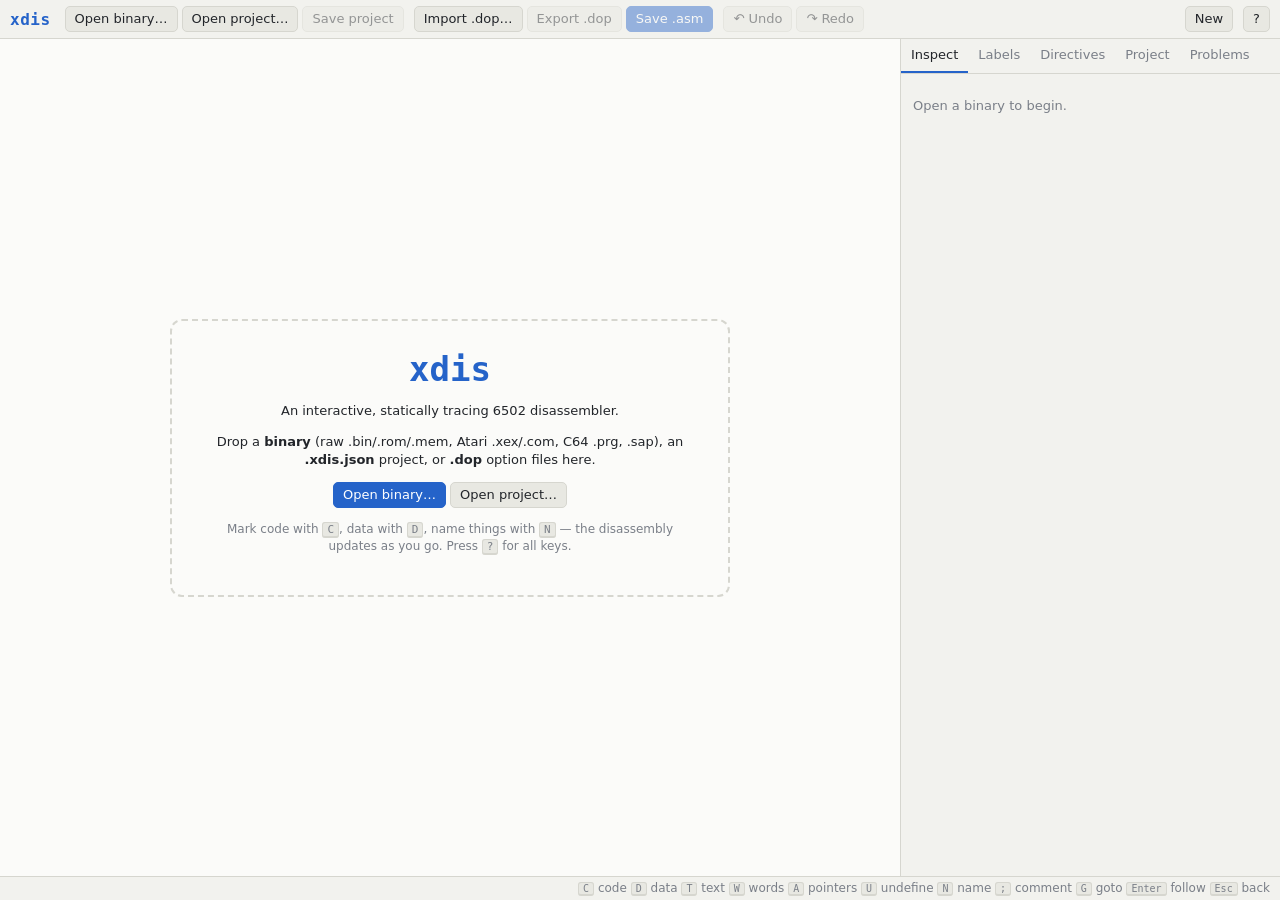
==== index.html @ f649ca04 "Interactive web 6502 disassembler based on dis A browser port of the dis statically tracing 6502 dis" ====
<!doctype html>
<html lang="en">
<head>
<meta charset="utf-8">
<meta name="viewport" content="width=device-width, initial-scale=1">
<title>xdis — interactive 6502 disassembler</title>
<link rel="stylesheet" href="css/xdis.css">
</head>
<body>
<header class="toolbar">
  <div class="brand" title="Interactive statically tracing 6502 disassembler">xdis</div>
  <div class="group">
    <button id="btn-open-bin" title="Open a binary: raw, Atari XEX, C64 PRG, SAP">Open binary…</button>
    <button id="btn-open-proj" title="Open an .xdis.json project">Open project…</button>
    <button id="btn-save-proj" title="Save project (Ctrl+S)">Save project</button>
  </div>
  <div class="group">
    <button id="btn-import-dop" title="Merge directives from dis option files (.dop)">Import .dop…</button>
    <button id="btn-export-dop" title="Save as a dis option file usable by the CLI">Export .dop</button>
    <button id="btn-save-asm" class="primary" title="Save the generated assembly (Ctrl+Shift+S)">Save .asm</button>
  </div>
  <div class="group">
    <button id="btn-undo" title="Undo (Ctrl+Z)">↶ Undo</button>
    <button id="btn-redo" title="Redo (Ctrl+Y)">↷ Redo</button>
  </div>
  <div class="spacer"></div>
  <div id="file-info" class="file-info"></div>
  <button id="btn-new" title="Close this project and start over">New</button>
  <button id="btn-help" title="Keyboard shortcuts (?)">?</button>
</header>

<main>
  <section class="center">
    <canvas id="map" title="Memory map — click to jump"></canvas>
    <div id="listing" tabindex="0">
      <div id="spacer"></div>
      <div id="rows"></div>
    </div>
    <div id="empty" class="empty">
      <div class="drop">
        <h1>xdis</h1>
        <p>An interactive, statically tracing 6502 disassembler.</p>
        <p>Drop a <b>binary</b> (raw .bin/.rom/.mem, Atari .xex/.com, C64 .prg, .sap),
          an <b>.xdis.json</b> project, or <b>.dop</b> option files here.</p>
        <p><button id="btn-open-bin2" class="primary">Open binary…</button>
           <button id="btn-open-proj2">Open project…</button></p>
        <p class="hint">Mark code with <kbd>C</kbd>, data with <kbd>D</kbd>, name things with <kbd>N</kbd> —
          the disassembly updates as you go. Press <kbd>?</kbd> for all keys.</p>
      </div>
    </div>
  </section>

  <aside class="side">
    <nav class="tabs">
      <button data-tab="inspect" class="on">Inspect</button>
      <button data-tab="labels">Labels</button>
      <button data-tab="directives">Directives</button>
      <button data-tab="project">Project</button>
      <button data-tab="problems">Problems <span id="problem-count" class="badge" hidden></span></button>
    </nav>
    <div class="panel" id="tab-inspect"></div>
    <div class="panel" id="tab-labels" hidden>
      <input id="label-filter" type="search" placeholder="Filter labels…" autocomplete="off">
      <div class="label-kinds">
        <label><input type="checkbox" id="lf-user" checked> named</label>
        <label><input type="checkbox" id="lf-auto" checked> auto</label>
        <label><input type="checkbox" id="lf-ext" checked> external</label>
      </div>
      <div id="label-list" class="list"></div>
    </div>
    <div class="panel" id="tab-directives" hidden>
      <h3>Symbol sets</h3>
      <div id="symbol-sets"></div>
      <p><button id="btn-add-include">Add symbol .dop…</button></p>
      <h3>Directives <span id="dir-count" class="dim"></span></h3>
      <input id="dir-add" type="text" placeholder="Add: code start=$2000 · data tbl=$3000+FF · …" autocomplete="off" spellcheck="false">
      <input id="dir-filter" type="search" placeholder="Filter directives…" autocomplete="off">
      <div id="dir-list" class="list mono"></div>
    </div>
    <div class="panel" id="tab-project" hidden></div>
    <div class="panel" id="tab-problems" hidden><div id="problem-list" class="list"></div></div>
  </aside>
</main>

<footer class="status">
  <span id="status-pos"></span>
  <span id="status-msg"></span>
  <span class="keys"><kbd>C</kbd> code <kbd>D</kbd> data <kbd>T</kbd> text <kbd>W</kbd> words
    <kbd>A</kbd> pointers <kbd>U</kbd> undefine <kbd>N</kbd> name <kbd>;</kbd> comment
    <kbd>G</kbd> goto <kbd>Enter</kbd> follow <kbd>Esc</kbd> back</span>
</footer>

<div id="ctx" class="ctx" hidden></div>
<div id="tip" class="tip" hidden></div>

<dialog id="dlg">
  <form method="dialog" id="dlg-form">
    <h2 id="dlg-title"></h2>
    <div id="dlg-body"></div>
    <div class="dlg-buttons" id="dlg-buttons"></div>
  </form>
</dialog>

<input type="file" id="file-bin" hidden>
<input type="file" id="file-proj" accept=".json,application/json" hidden>
<input type="file" id="file-dop" accept=".dop,.txt" multiple hidden>
<input type="file" id="file-include" accept=".dop,.txt" multiple hidden>

<script src="js/opcodes.js"></script>
<script src="js/core.js"></script>
<script src="js/symbols.js"></script>
<script src="js/app.js"></script>
</body>
</html>
---- css/xdis.css ----
:root {
    --bg: #fbfbf9;
    --panel: #f2f2ee;
    --panel2: #e8e8e2;
    --border: #d6d6cf;
    --fg: #22252a;
    --dim: #7a7f88;
    --addr: #8a8f99;
    --bytes: #a3a7ae;
    --mn: #1f5fae;
    --num: #a3570c;
    --sym: #7038b8;
    --lbl: #8a5a00;
    --str: #2f7d32;
    --note: #3d7a3d;
    --dir: #6b7280;
    --ucm: #b34700;
    --cur: #dce8f8;
    --sel: #ebf1fa;
    --accent: #2563c9;
    --accent-fg: #fff;
    --warn: #b45309;
    --m-code: #3b82f6;
    --m-data: #c9ccd2;
    --m-udata: #e0a030;
    --m-text: #3fa45b;
    --m-ptr: #9b6bd6;
    --m-gap: #fbfbf9;
    --lh: 18px;
    --mono: ui-monospace, "JetBrains Mono", "Cascadia Mono", Consolas, "DejaVu Sans Mono", monospace;
    --sans: system-ui, -apple-system, "Segoe UI", Roboto, sans-serif;
    color-scheme: light;
}

@media (prefers-color-scheme: dark) {
    :root:not([data-theme="light"]) {
        --bg: #111317;
        --panel: #181b21;
        --panel2: #20242c;
        --border: #2b3039;
        --fg: #d8dbe0;
        --dim: #7b8290;
        --addr: #6f7a8c;
        --bytes: #525b6a;
        --mn: #79bbff;
        --num: #f2b56b;
        --sym: #c8a6ff;
        --lbl: #ffd479;
        --str: #94dc94;
        --note: #85b884;
        --dir: #8d95a3;
        --ucm: #ffb86b;
        --cur: #233452;
        --sel: #1b2638;
        --accent: #3b82f6;
        --m-data: #3a404b;
        --m-gap: #111317;
        color-scheme: dark;
    }
}

:root[data-theme="dark"] {
    --bg: #111317; --panel: #181b21; --panel2: #20242c; --border: #2b3039; --fg: #d8dbe0;
    --dim: #7b8290; --addr: #6f7a8c; --bytes: #525b6a; --mn: #79bbff; --num: #f2b56b;
    --sym: #c8a6ff; --lbl: #ffd479; --str: #94dc94; --note: #85b884; --dir: #8d95a3;
    --ucm: #ffb86b; --cur: #233452; --sel: #1b2638; --accent: #3b82f6; --m-data: #3a404b;
    --m-gap: #111317;
    color-scheme: dark;
}

* { box-sizing: border-box; }
html, body { height: 100%; }
body {
    margin: 0;
    background: var(--bg);
    color: var(--fg);
    font: 13px/1.4 var(--sans);
    display: grid;
    grid-template-rows: auto 1fr auto;
    overflow: hidden;
}
[hidden] { display: none !important; }

button, select, input, textarea {
    font: inherit;
    color: inherit;
}
button {
    background: var(--panel2);
    border: 1px solid var(--border);
    border-radius: 5px;
    padding: 3px 9px;
    cursor: pointer;
    white-space: nowrap;
}
button:hover:not(:disabled) { border-color: var(--accent); }
button:disabled { opacity: .45; cursor: default; }
button.primary { background: var(--accent); color: var(--accent-fg); border-color: var(--accent); }
button.small { padding: 0 6px; font-size: 12px; }
input[type=text], input[type=search], input[type=number], select, textarea {
    background: var(--bg);
    border: 1px solid var(--border);
    border-radius: 4px;
    padding: 3px 6px;
}
input:focus, select:focus, textarea:focus, button:focus-visible { outline: 2px solid var(--accent); outline-offset: -1px; }
kbd {
    font: 11px var(--mono);
    border: 1px solid var(--border);
    border-bottom-width: 2px;
    border-radius: 3px;
    padding: 0 4px;
    background: var(--panel2);
}
.mono { font-family: var(--mono); }
.dim { color: var(--dim); }

/* toolbar */
.toolbar {
    display: flex;
    align-items: center;
    gap: 10px;
    padding: 6px 10px;
    background: var(--panel);
    border-bottom: 1px solid var(--border);
    flex-wrap: wrap;
}
.toolbar .group { display: flex; gap: 4px; }
.brand { font: 700 16px var(--mono); letter-spacing: .5px; color: var(--accent); margin-right: 4px; }
.spacer { flex: 1; }
.file-info { color: var(--dim); font-family: var(--mono); font-size: 12px; max-width: 40ch; overflow: hidden; text-overflow: ellipsis; white-space: nowrap; }

main {
    display: grid;
    grid-template-columns: 1fr minmax(300px, 380px);
    min-height: 0;
}
.center {
    position: relative;
    display: grid;
    grid-template-rows: auto 1fr;
    min-width: 0;
    min-height: 0;
}

/* memory map */
#map {
    width: 100%;
    height: 26px;
    display: block;
    cursor: pointer;
    border-bottom: 1px solid var(--border);
    background: var(--m-gap);
}

/* listing */
#listing {
    position: relative;
    overflow: auto;
    font: 13px var(--mono);
    outline: none;
    min-height: 0;
}
#spacer { width: 1px; }
#rows { position: absolute; left: 0; top: 0; min-width: 100%; }
.row {
    height: var(--lh);
    line-height: var(--lh);
    white-space: pre;
    display: flex;
    padding-right: 12px;
    cursor: default;
}
.row > span { flex: none; overflow: hidden; }
.row .ad { width: 8ch; color: var(--addr); padding-left: 1ch; }
.row .ad .sg { color: var(--bytes); }
.row .by { width: 10ch; color: var(--bytes); }
.row .src { width: var(--srcw, 40ch); text-overflow: ellipsis; }
.row.k-label .src, .row.k-equ .src, .row.k-mid .src, .row.k-note .src, .row.k-seg .src, .row.k-dir .src { width: auto; min-width: var(--srcw, 40ch); padding-right: 2ch; }
.row .cm { flex: 1 1 auto; color: var(--dim); text-overflow: ellipsis; }
.row .cm .u { color: var(--ucm); }
.row.sel { background: var(--sel); }
.row.cur { background: var(--cur); }
#listing:focus .row.cur { box-shadow: inset 2px 0 var(--accent); }
.row.flash { animation: flash 1s ease-out; }
@keyframes flash { from { background: var(--m-udata); } }

.t-mn { color: var(--mn); }
.t-ill { color: var(--warn); text-decoration: underline dotted; }
.t-num { color: var(--num); }
.t-sym { color: var(--sym); cursor: pointer; }
.t-sym:hover, .t-lbl:hover { text-decoration: underline; }
.t-lbl { color: var(--lbl); font-weight: 600; cursor: pointer; }
.t-str { color: var(--str); }
.t-dir { color: var(--dir); }
.t-note { color: var(--note); font-style: italic; }
.t-op { color: var(--sym); font-style: italic; }
.k-seg { border-top: 1px solid var(--border); }
.k-seg .t-note { color: var(--dim); font-style: normal; }

.empty {
    position: absolute;
    inset: 0;
    display: grid;
    place-items: center;
    background: var(--bg);
}
.empty .drop {
    max-width: 560px;
    text-align: center;
    border: 2px dashed var(--border);
    border-radius: 12px;
    padding: 28px 32px;
}
.empty h1 { font: 700 34px var(--mono); color: var(--accent); margin: 0 0 4px; }
.empty .hint { color: var(--dim); font-size: 12px; }
body.dragging .empty .drop, body.dragging #listing { outline: 3px dashed var(--accent); outline-offset: -6px; }

/* side panel */
.side {
    border-left: 1px solid var(--border);
    background: var(--panel);
    display: grid;
    grid-template-rows: auto 1fr;
    min-height: 0;
    min-width: 0;
}
.tabs { display: flex; border-bottom: 1px solid var(--border); overflow-x: auto; }
.tabs button {
    border: 0;
    border-radius: 0;
    background: transparent;
    padding: 7px 10px;
    border-bottom: 2px solid transparent;
    color: var(--dim);
}
.tabs button.on { color: var(--fg); border-bottom-color: var(--accent); }
.badge { background: var(--warn); color: #fff; border-radius: 8px; padding: 0 5px; font-size: 11px; }
.panel { overflow: auto; padding: 10px 12px; min-height: 0; }
.panel h3 { font-size: 11px; text-transform: uppercase; letter-spacing: .06em; color: var(--dim); margin: 14px 0 6px; }
.panel h3:first-child { margin-top: 0; }
.panel input[type=text], .panel input[type=search], .panel textarea { width: 100%; }
.panel textarea { font-family: var(--mono); resize: vertical; min-height: 3.2em; }
#tab-labels, #tab-directives, #tab-problems { display: flex; flex-direction: column; gap: 6px; }
#tab-labels[hidden], #tab-directives[hidden], #tab-problems[hidden] { display: none; }
.list { font-size: 12px; }
.list .item {
    display: flex;
    gap: 8px;
    padding: 2px 4px;
    border-radius: 3px;
    cursor: pointer;
    align-items: baseline;
}
.list .item:hover { background: var(--panel2); }
.list .item .nm { flex: 1; overflow: hidden; text-overflow: ellipsis; white-space: nowrap; font-family: var(--mono); }
.list .item .ad { font-family: var(--mono); color: var(--addr); }
.list .item .kd { font-size: 10px; color: var(--dim); width: 4em; text-align: right; }
.list .item .x { color: var(--dim); border: 0; background: none; padding: 0 4px; }
.list .item .x:hover { color: var(--warn); }
.list .more { color: var(--dim); padding: 4px; }
.label-kinds { display: flex; gap: 10px; font-size: 12px; color: var(--dim); }
.problem { padding: 4px 6px; border-left: 3px solid var(--warn); margin-bottom: 4px; background: var(--bg); font-size: 12px; }

/* inspector */
.ins-head { display: flex; align-items: baseline; gap: 8px; margin-bottom: 8px; }
.ins-head .big { font: 600 18px var(--mono); }
.pill { font-size: 11px; border-radius: 9px; padding: 0 7px; background: var(--panel2); color: var(--dim); }
.pill.code { background: var(--m-code); color: #fff; }
.pill.data { background: var(--m-data); color: var(--fg); }
.pill.udata { background: var(--m-udata); color: #222; }
.pill.text { background: var(--m-text); color: #fff; }
.pill.ptr { background: var(--m-ptr); color: #fff; }
.field { margin: 6px 0; }
.field label { display: block; font-size: 11px; color: var(--dim); margin-bottom: 2px; }
.field .row2 { display: flex; gap: 4px; }
.actions { display: grid; grid-template-columns: repeat(4, 1fr); gap: 4px; margin: 8px 0; }
.actions button { font-size: 12px; padding: 3px 4px; }
.actions kbd { font-size: 10px; margin-left: 3px; }
.xref { font: 12px var(--mono); }
.xref a { color: var(--sym); cursor: pointer; text-decoration: none; margin-right: 8px; display: inline-block; }
.xref a:hover { text-decoration: underline; }
.kv { display: grid; grid-template-columns: auto 1fr; gap: 2px 10px; font-size: 12px; }
.kv > :nth-child(odd) { color: var(--dim); }
.opts label { display: flex; gap: 6px; align-items: center; margin: 3px 0; }
.opts .num { display: flex; justify-content: space-between; align-items: center; gap: 8px; margin: 4px 0; }
.opts .num input, .opts .num select { width: 9em; }
.seg-table { width: 100%; border-collapse: collapse; font: 12px var(--mono); }
.seg-table td, .seg-table th { padding: 1px 4px; text-align: left; }
.seg-table th { color: var(--dim); font-weight: normal; }
.seg-table tr.click:hover { background: var(--panel2); cursor: pointer; }

/* status */
.status {
    display: flex;
    gap: 16px;
    align-items: center;
    padding: 3px 10px;
    border-top: 1px solid var(--border);
    background: var(--panel);
    font-size: 12px;
    color: var(--dim);
    white-space: nowrap;
    overflow: hidden;
}
#status-pos { font-family: var(--mono); color: var(--fg); }
#status-msg { flex: 1; overflow: hidden; text-overflow: ellipsis; }
#status-msg.err { color: var(--warn); }
.status .keys kbd { font-size: 10px; }

/* context menu, tooltip, dialog */
.ctx {
    position: fixed;
    z-index: 20;
    background: var(--panel);
    border: 1px solid var(--border);
    border-radius: 6px;
    box-shadow: 0 6px 24px rgba(0,0,0,.25);
    padding: 4px;
    min-width: 220px;
    font-size: 13px;
}
.ctx .mi { display: flex; justify-content: space-between; gap: 20px; padding: 4px 10px; border-radius: 4px; cursor: pointer; }
.ctx .mi:hover { background: var(--accent); color: var(--accent-fg); }
.ctx .mi kbd { background: transparent; color: inherit; }
.ctx .sep { height: 1px; background: var(--border); margin: 4px 0; }
.ctx .hd { font-size: 11px; color: var(--dim); padding: 2px 10px; font-family: var(--mono); }
.tip {
    position: fixed;
    z-index: 30;
    pointer-events: none;
    background: var(--panel2);
    border: 1px solid var(--border);
    border-radius: 4px;
    padding: 2px 6px;
    font: 12px var(--mono);
}
dialog {
    border: 1px solid var(--border);
    border-radius: 8px;
    background: var(--panel);
    color: var(--fg);
    padding: 16px 18px;
    min-width: 360px;
    max-width: min(640px, 92vw);
    box-shadow: 0 10px 40px rgba(0,0,0,.35);
}
dialog::backdrop { background: rgba(0,0,0,.35); }
dialog h2 { margin: 0 0 10px; font-size: 15px; }
dialog .dlg-buttons { display: flex; justify-content: flex-end; gap: 6px; margin-top: 14px; }
dialog input[type=text], dialog select, dialog textarea { width: 100%; }
dialog .field label { font-size: 12px; }
dialog .help-grid { display: grid; grid-template-columns: auto 1fr; gap: 3px 14px; font-size: 13px; }
dialog .help-grid > :nth-child(odd) { text-align: right; white-space: nowrap; }

@media (max-width: 800px) {
    main { grid-template-columns: 1fr; grid-template-rows: 1fr 40%; }
    .side { border-left: 0; border-top: 1px solid var(--border); }
    .status .keys { display: none; }
    .row .by { display: none; }
}
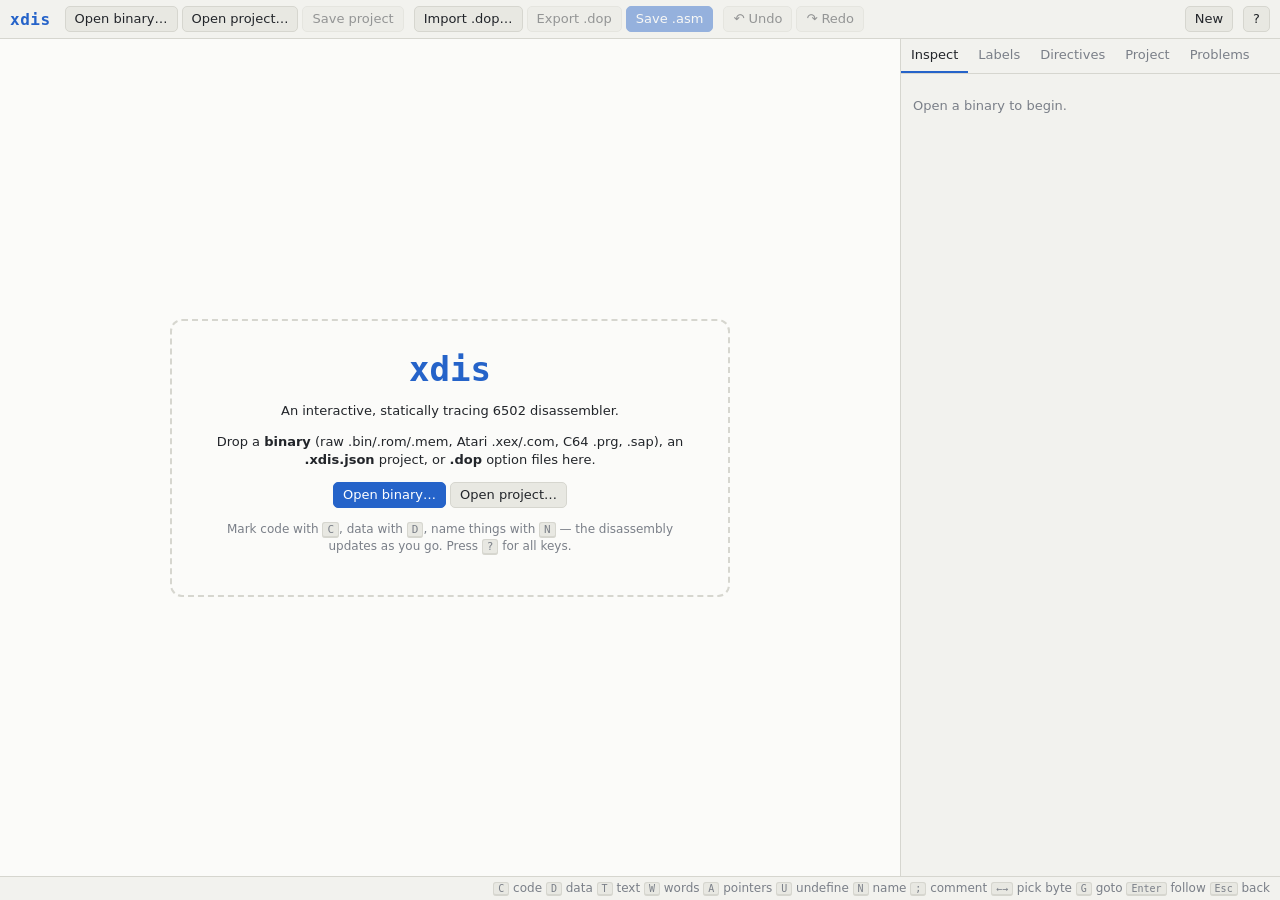
==== commit 5b08304f: "Pick bytes within lines, edit directives, fix memory map redraw - Click a byte (or use Left/Right) t" ====
--- a/index.html
+++ b/index.html
@@ -87,7 +87,7 @@
   <span id="status-msg"></span>
   <span class="keys"><kbd>C</kbd> code <kbd>D</kbd> data <kbd>T</kbd> text <kbd>W</kbd> words
     <kbd>A</kbd> pointers <kbd>U</kbd> undefine <kbd>N</kbd> name <kbd>;</kbd> comment
-    <kbd>G</kbd> goto <kbd>Enter</kbd> follow <kbd>Esc</kbd> back</span>
+    <kbd>←→</kbd> pick byte <kbd>G</kbd> goto <kbd>Enter</kbd> follow <kbd>Esc</kbd> back</span>
 </footer>
 
 <div id="ctx" class="ctx" hidden></div>
--- a/css/xdis.css
+++ b/css/xdis.css
@@ -195,6 +195,9 @@
 .t-dir { color: var(--dir); }
 .t-note { color: var(--note); font-style: italic; }
 .t-op { color: var(--sym); font-style: italic; }
+.row [data-a] { cursor: pointer; }
+.row [data-a]:hover { text-decoration: underline dotted; }
+.row .bsel { outline: 1px solid var(--accent); outline-offset: -1px; border-radius: 2px; background: var(--sel); }
 .k-seg { border-top: 1px solid var(--border); }
 .k-seg .t-note { color: var(--dim); font-style: normal; }
 
@@ -258,6 +261,7 @@
 .list .item .kd { font-size: 10px; color: var(--dim); width: 4em; text-align: right; }
 .list .item .x { color: var(--dim); border: 0; background: none; padding: 0 4px; }
 .list .item .x:hover { color: var(--warn); }
+.list .item .dir-edit { flex: 1; min-width: 0; font: 12px var(--mono); padding: 1px 4px; }
 .list .more { color: var(--dim); padding: 4px; }
 .label-kinds { display: flex; gap: 10px; font-size: 12px; color: var(--dim); }
 .problem { padding: 4px 6px; border-left: 3px solid var(--warn); margin-bottom: 4px; background: var(--bg); font-size: 12px; }
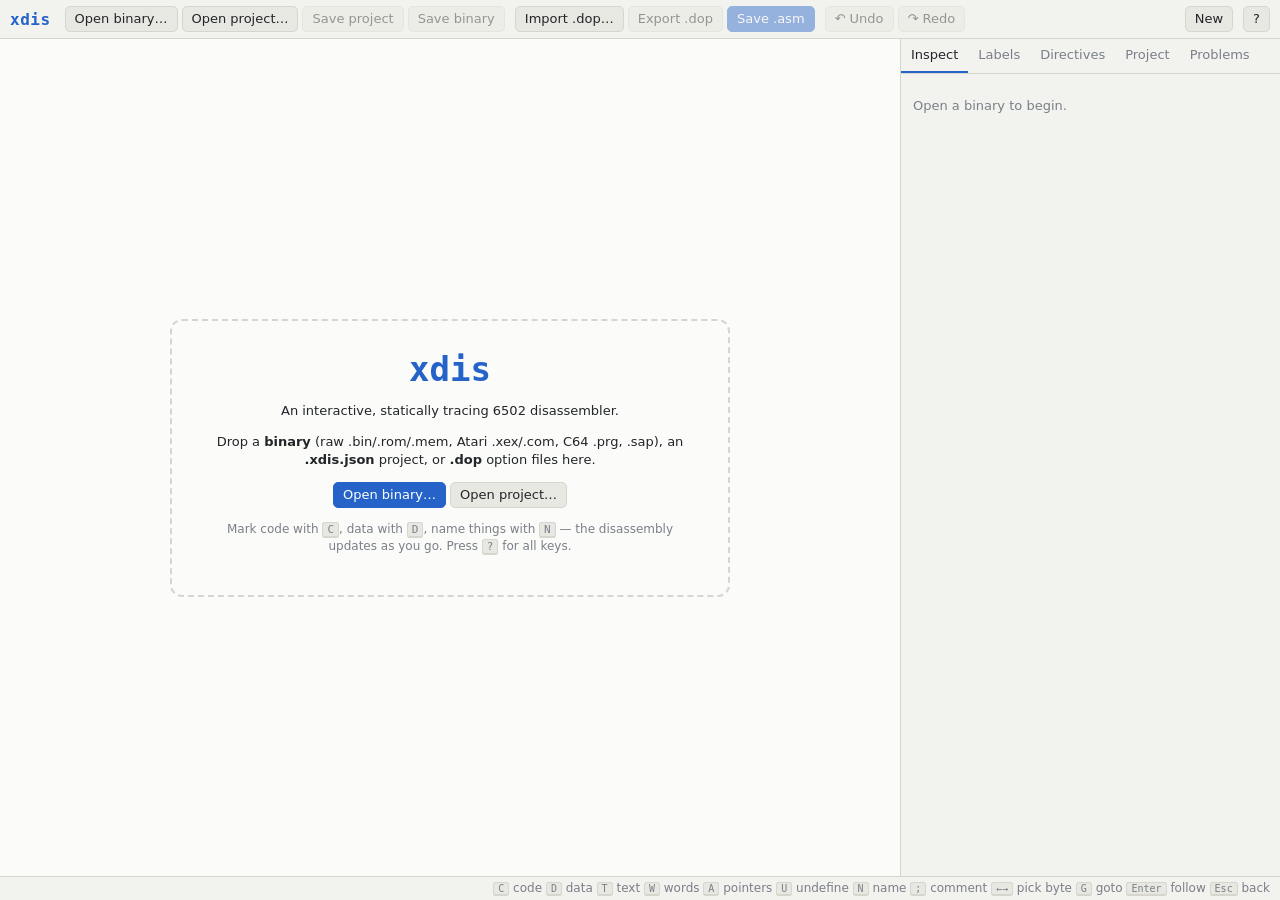
==== commit 85da39f7: "Dismissable suggestions, stricter pointer evidence, Save binary - Suggestions can be dismissed (x in" ====
--- a/index.html
+++ b/index.html
@@ -13,6 +13,7 @@
     <button id="btn-open-bin" title="Open a binary: raw, Atari XEX, C64 PRG, SAP">Open binary…</button>
     <button id="btn-open-proj" title="Open an .xdis.json project">Open project…</button>
     <button id="btn-save-proj" title="Save project (Ctrl+S)">Save project</button>
+    <button id="btn-save-bin" title="Save the original binary, e.g. one embedded in a project">Save binary</button>
   </div>
   <div class="group">
     <button id="btn-import-dop" title="Merge directives from dis option files (.dop)">Import .dop…</button>
@@ -56,7 +57,7 @@
       <button data-tab="labels">Labels</button>
       <button data-tab="directives">Directives</button>
       <button data-tab="project">Project</button>
-      <button data-tab="problems">Problems <span id="problem-count" class="badge" hidden></span></button>
+      <button data-tab="problems">Problems <span id="problem-count" class="badge" hidden></span><span id="suggest-count" class="badge suggest" hidden title="Suggestions"></span></button>
     </nav>
     <div class="panel" id="tab-inspect"></div>
     <div class="panel" id="tab-labels" hidden>
@@ -75,6 +76,7 @@
       <h3>Directives <span id="dir-count" class="dim"></span></h3>
       <input id="dir-add" type="text" placeholder="Add: code start=$2000 · data tbl=$3000+FF · …" autocomplete="off" spellcheck="false">
       <input id="dir-filter" type="search" placeholder="Filter directives…" autocomplete="off">
+      <label class="dim" title="Directives that can be removed together without changing which bytes are traced as code"><input type="checkbox" id="dir-unneeded"> Only show directives not needed for tracing</label>
       <div id="dir-list" class="list mono"></div>
     </div>
     <div class="panel" id="tab-project" hidden></div>
--- a/css/xdis.css
+++ b/css/xdis.css
@@ -26,6 +26,7 @@
     --m-text: #3fa45b;
     --m-ptr: #9b6bd6;
     --m-gap: #fbfbf9;
+    --m-reloc: #0f9d8f;
     --lh: 18px;
     --mono: ui-monospace, "JetBrains Mono", "Cascadia Mono", Consolas, "DejaVu Sans Mono", monospace;
     --sans: system-ui, -apple-system, "Segoe UI", Roboto, sans-serif;
@@ -172,13 +173,15 @@
     cursor: default;
 }
 .row > span { flex: none; overflow: hidden; }
-.row .ad { width: 8ch; color: var(--addr); padding-left: 1ch; }
+.row .ad { width: 11ch; color: var(--addr); padding-left: 1ch; }
 .row .ad .sg { color: var(--bytes); }
 .row .by { width: 10ch; color: var(--bytes); }
 .row .src { width: var(--srcw, 40ch); text-overflow: ellipsis; }
 .row.k-label .src, .row.k-equ .src, .row.k-mid .src, .row.k-note .src, .row.k-seg .src, .row.k-dir .src { width: auto; min-width: var(--srcw, 40ch); padding-right: 2ch; }
 .row .cm { flex: 1 1 auto; color: var(--dim); text-overflow: ellipsis; }
 .row .cm .u { color: var(--ucm); }
+.row .cm .xl { cursor: pointer; }
+.row .cm .xl:hover { color: var(--sym); text-decoration: underline; }
 .row.sel { background: var(--sel); }
 .row.cur { background: var(--cur); }
 #listing:focus .row.cur { box-shadow: inset 2px 0 var(--accent); }
@@ -239,6 +242,7 @@
 }
 .tabs button.on { color: var(--fg); border-bottom-color: var(--accent); }
 .badge { background: var(--warn); color: #fff; border-radius: 8px; padding: 0 5px; font-size: 11px; }
+.badge.suggest { background: var(--m-reloc); margin-left: 3px; }
 .panel { overflow: auto; padding: 10px 12px; min-height: 0; }
 .panel h3 { font-size: 11px; text-transform: uppercase; letter-spacing: .06em; color: var(--dim); margin: 14px 0 6px; }
 .panel h3:first-child { margin-top: 0; }
@@ -262,9 +266,19 @@
 .list .item .x { color: var(--dim); border: 0; background: none; padding: 0 4px; }
 .list .item .x:hover { color: var(--warn); }
 .list .item .dir-edit { flex: 1; min-width: 0; font: 12px var(--mono); padding: 1px 4px; }
+.tag { font: 10px var(--sans); border-radius: 8px; padding: 0 6px; white-space: nowrap; align-self: center; cursor: help; }
+.tag-none { background: var(--m-udata); color: #222; }
+.tag-name, .tag-format { background: var(--panel2); color: var(--dim); border: 1px solid var(--border); }
+#tab-directives > label { font-size: 12px; display: flex; gap: 6px; align-items: center; }
 .list .more { color: var(--dim); padding: 4px; }
 .label-kinds { display: flex; gap: 10px; font-size: 12px; color: var(--dim); }
 .problem { padding: 4px 6px; border-left: 3px solid var(--warn); margin-bottom: 4px; background: var(--bg); font-size: 12px; }
+.problem.link { cursor: pointer; }
+.problem.suggest { border-left-color: var(--m-reloc); }
+.problem .dismiss { float: right; margin: -2px -4px 0 6px; color: var(--dim); background: none; border: 0; padding: 0 4px; }
+.problem .dismiss:hover { color: var(--warn); }
+.seg-table tr.reloc td { color: var(--m-reloc); }
+.problem.link:hover { background: var(--panel2); border-left-color: var(--accent); }
 
 /* inspector */
 .ins-head { display: flex; align-items: baseline; gap: 8px; margin-bottom: 8px; }
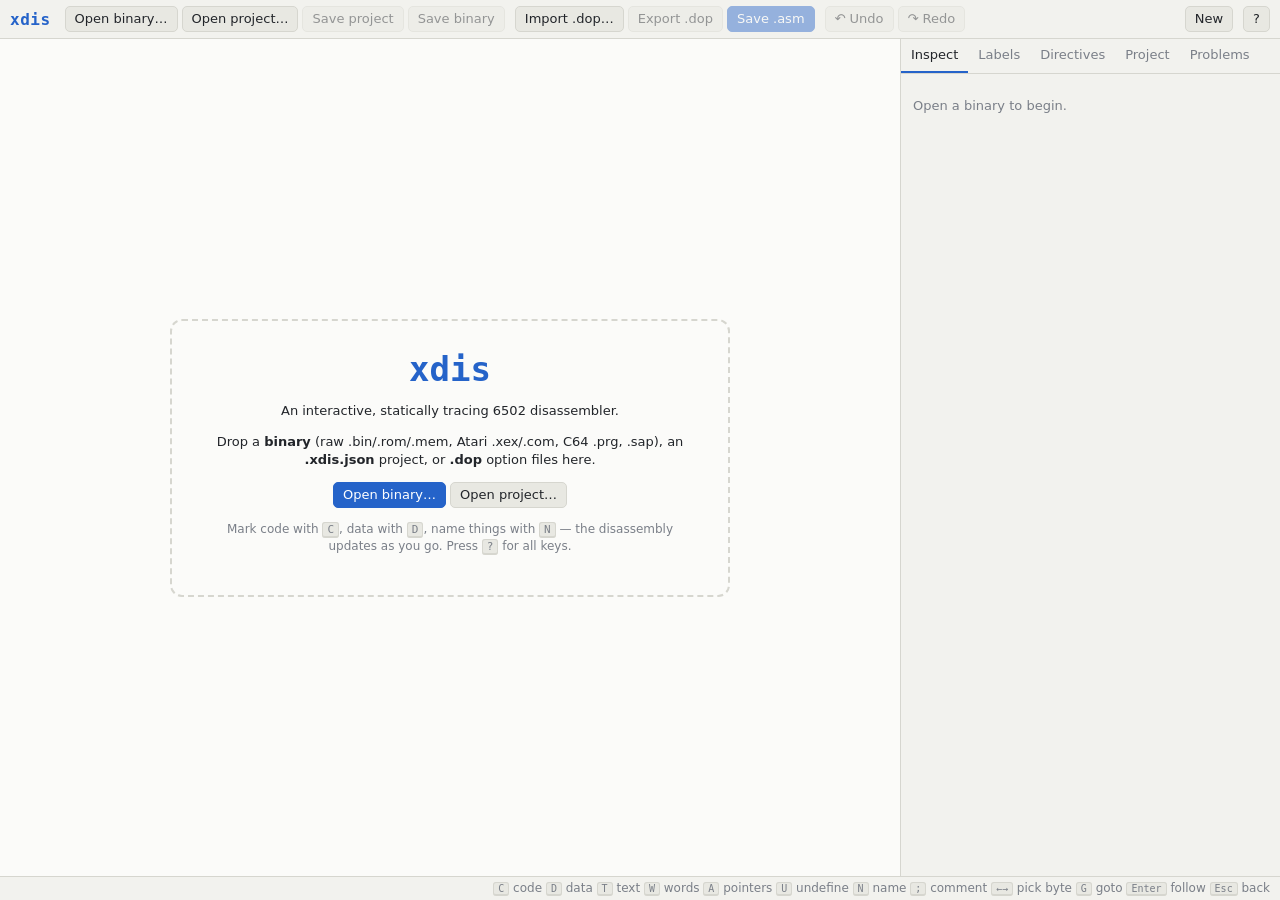
==== commit 5382793d: "Remove directives with no effect in one step Once the unneeded-directive scan finishes, a button in " ====
--- a/index.html
+++ b/index.html
@@ -33,6 +33,15 @@
 <main>
   <section class="center">
     <canvas id="map" title="Memory map — click to jump"></canvas>
+    <div id="findbar" class="findbar" hidden>
+      <input id="find-input" type="text" placeholder="Find in source" spellcheck="false" autocomplete="off">
+      <button id="find-case" class="toggle" title="Match case">Aa</button>
+      <button id="find-regex" class="toggle" title="Regular expression">.*</button>
+      <span id="find-count" class="dim"></span>
+      <button id="find-prev" title="Previous match (Shift+Enter, Shift+F3)">↑</button>
+      <button id="find-next" title="Next match (Enter, F3)">↓</button>
+      <button id="find-close" title="Close (Esc)">×</button>
+    </div>
     <div id="listing" tabindex="0">
       <div id="spacer"></div>
       <div id="rows"></div>
@@ -77,6 +86,7 @@
       <input id="dir-add" type="text" placeholder="Add: code start=$2000 · data tbl=$3000+FF · …" autocomplete="off" spellcheck="false">
       <input id="dir-filter" type="search" placeholder="Filter directives…" autocomplete="off">
       <label class="dim" title="Directives that can be removed together without changing which bytes are traced as code"><input type="checkbox" id="dir-unneeded"> Only show directives not needed for tracing</label>
+      <p id="prune-row" hidden><button id="btn-prune" class="small" title="Remove every directive tagged &quot;no effect&quot;: code and data directives without a name that tracing finds anyway">Remove directives with no effect</button></p>
       <div id="dir-list" class="list mono"></div>
     </div>
     <div class="panel" id="tab-project" hidden></div>
--- a/css/xdis.css
+++ b/css/xdis.css
@@ -368,6 +368,7 @@
 dialog .dlg-buttons { display: flex; justify-content: flex-end; gap: 6px; margin-top: 14px; }
 dialog input[type=text], dialog select, dialog textarea { width: 100%; }
 dialog .field label { font-size: 12px; }
+dialog pre.mono { max-height: 40vh; overflow: auto; }
 dialog .help-grid { display: grid; grid-template-columns: auto 1fr; gap: 3px 14px; font-size: 13px; }
 dialog .help-grid > :nth-child(odd) { text-align: right; white-space: nowrap; }
 
@@ -377,3 +378,62 @@
     .status .keys { display: none; }
     .row .by { display: none; }
 }
+
+/* find bar */
+.findbar {
+    position: absolute;
+    top: 32px;
+    right: 22px;
+    z-index: 5;
+    display: flex;
+    gap: 4px;
+    align-items: center;
+    padding: 5px 6px;
+    background: var(--panel);
+    border: 1px solid var(--border);
+    border-radius: 6px;
+    box-shadow: 0 4px 16px rgba(0,0,0,.25);
+}
+.findbar input { width: 22ch; font-family: var(--mono); }
+.findbar input.nomatch { outline: 2px solid var(--warn); }
+.findbar button { padding: 1px 7px; }
+.findbar .toggle.on { background: var(--accent); color: var(--accent-fg); border-color: var(--accent); }
+#find-count { min-width: 7ch; text-align: center; font-size: 12px; }
+.row.hit { background: color-mix(in srgb, var(--m-udata) 22%, transparent); }
+.row.hit.cur { background: color-mix(in srgb, var(--m-udata) 45%, var(--cur)); }
+
+/* symbol set viewer */
+.viewsym { margin-left: auto; font-size: 11px; padding: 0 6px; }
+.symview-bar { display: flex; gap: 10px; align-items: center; }
+.symview-bar input[type=search] { flex: 1; }
+.symview { max-height: 60vh; overflow: auto; border: 1px solid var(--border); border-radius: 4px; }
+.symview table { font-size: 12px; }
+.symview td { padding: 2px 6px; vertical-align: top; }
+.symview tr.hd td { color: var(--dim); font-size: 11px; text-transform: uppercase; letter-spacing: .04em; padding-top: 8px; }
+.symview tr.used td:first-child { color: var(--sym); }
+dialog:has(.symview) { width: min(860px, 94vw); max-width: 94vw; }
+.symview tr.off td:not(:first-child) { opacity: .45; text-decoration: line-through; }
+.symview td.cbcell { width: 2.2em; cursor: pointer; text-align: center; }
+.symview td.cbcell:hover { background: var(--panel2); }
+.symview .symname { cursor: pointer; color: var(--sym); }
+.symview .symname:hover { text-decoration: underline; }
+.symview-bar .spacer { flex: 1; }
+.symview-bar { margin-bottom: 4px; }
+
+/* a bigger clear (x) button in search boxes */
+input[type=search]::-webkit-search-cancel-button {
+    -webkit-appearance: none;
+    appearance: none;
+    width: 18px;
+    height: 18px;
+    margin: -3px -4px -3px 4px;
+    padding: 3px;
+    cursor: pointer;
+    background-color: var(--dim);
+    border-radius: 3px;
+    -webkit-mask: url("data:image/svg+xml,%3Csvg xmlns='http://www.w3.org/2000/svg' viewBox='0 0 16 16'%3E%3Cpath d='M3.5 3.5l9 9m0-9l-9 9' stroke='black' stroke-width='2' stroke-linecap='round'/%3E%3C/svg%3E") center / 12px no-repeat;
+    mask: url("data:image/svg+xml,%3Csvg xmlns='http://www.w3.org/2000/svg' viewBox='0 0 16 16'%3E%3Cpath d='M3.5 3.5l9 9m0-9l-9 9' stroke='black' stroke-width='2' stroke-linecap='round'/%3E%3C/svg%3E") center / 12px no-repeat;
+}
+input[type=search]::-webkit-search-cancel-button:hover { background-color: var(--fg); }
+#find-close { min-width: 28px; min-height: 24px; font-size: 15px; }
+.tip.bytetip { white-space: pre; line-height: 1.45; padding: 4px 8px; }
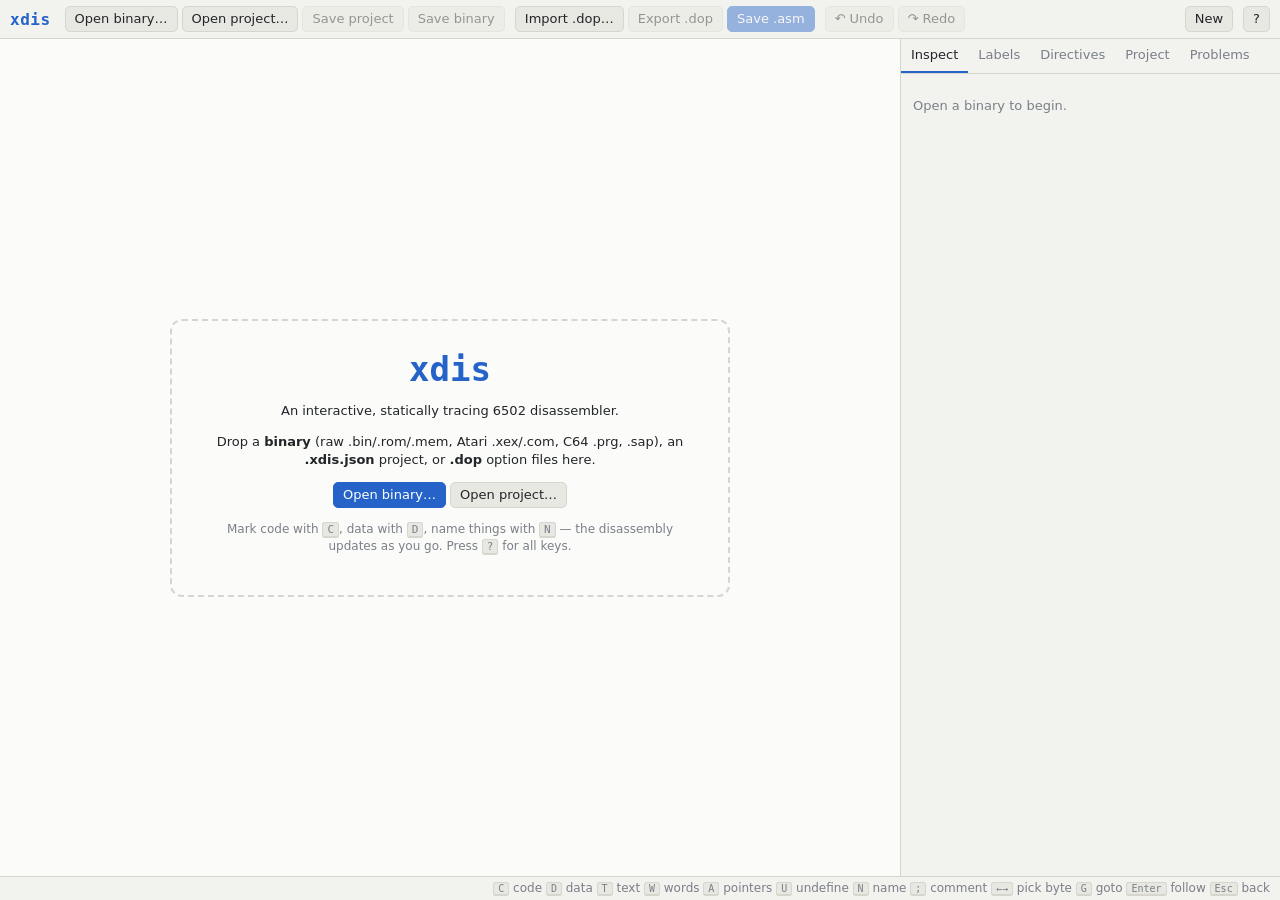
==== commit bfba367e: "Drive the listing from a separate scrollbar The listing no longer scrolls vertically by itself: a sc" ====
--- a/index.html
+++ b/index.html
@@ -42,9 +42,12 @@
       <button id="find-next" title="Next match (Enter, F3)">↓</button>
       <button id="find-close" title="Close (Esc)">×</button>
     </div>
-    <div id="listing" tabindex="0">
-      <div id="spacer"></div>
-      <div id="rows"></div>
+    <div id="listwrap">
+      <div id="listing" tabindex="0">
+        <div id="spacer"></div>
+        <div id="rows"></div>
+      </div>
+      <div id="vbar" aria-hidden="true"><div id="vbar-spacer"></div></div>
     </div>
     <div id="empty" class="empty">
       <div class="drop">
--- a/css/xdis.css
+++ b/css/xdis.css
@@ -155,14 +155,28 @@
 }
 
 /* listing */
+/* The listing doesn't scroll vertically by itself: #vbar, an empty element
+   showing only a scrollbar, drives it (and the wheel), so the rows and their
+   position always change together. */
+#listwrap {
+    display: flex;
+    min-height: 0;
+    min-width: 0;
+}
 #listing {
     position: relative;
-    overflow: auto;
+    flex: 1;
+    min-width: 0;
+    overflow-x: auto;
+    overflow-y: hidden;
+    overflow-anchor: none;      /* rows are replaced while scrolling: don't let the browser shift them */
     font: 13px var(--mono);
     outline: none;
     min-height: 0;
 }
 #spacer { width: 1px; }
+#vbar { flex: none; width: 14px; overflow-x: hidden; overflow-y: scroll; }
+#vbar-spacer { width: 1px; }
 #rows { position: absolute; left: 0; top: 0; min-width: 100%; }
 .row {
     height: var(--lh);
@@ -220,7 +234,7 @@
 }
 .empty h1 { font: 700 34px var(--mono); color: var(--accent); margin: 0 0 4px; }
 .empty .hint { color: var(--dim); font-size: 12px; }
-body.dragging .empty .drop, body.dragging #listing { outline: 3px dashed var(--accent); outline-offset: -6px; }
+body.dragging .empty .drop, body.dragging #listwrap { outline: 3px dashed var(--accent); outline-offset: -6px; }
 
 /* side panel */
 .side {
